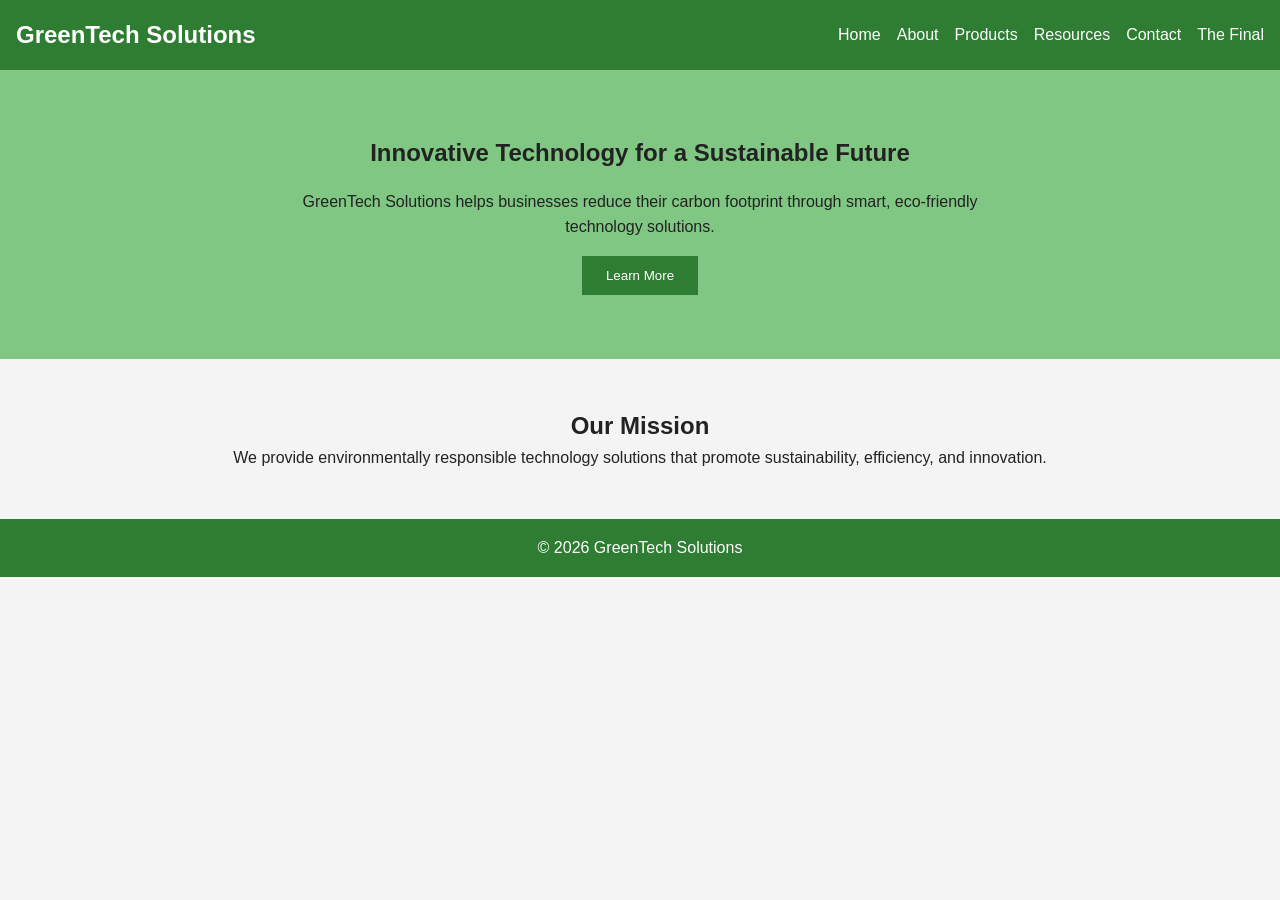
==== index.html @ cf6150cc "Added homepage structure and CSS" ====
<!DOCTYPE html>
<html lang="en">

<head>
    <meta charset="UTF-8">
    <meta name="viewport" content="width=device-width, initial-scale=1.0">
    <title>GreenTech Solutions</title>

    <link rel="stylesheet" href="css/style.css">
</head>

<body>

    <header>
        <nav>
            <h1>GreenTech Solutions</h1>

            <ul>
                <li><a href="index.html">Home</a></li>
                <li><a href="about.html">About</a></li>
                <li><a href="products.html">Products</a></li>
                <li><a href="blog.html">Resources</a></li>
                <li><a href="contact.html">Contact</a></li>
                <li><a href="final.html">The Final</a></li>
            </ul>
        </nav>
    </header>

    <main>

        <section class="hero">

            <h2>Innovative Technology for a Sustainable Future</h2>

            <p>
                GreenTech Solutions helps businesses reduce their carbon footprint
                through smart, eco-friendly technology solutions.
            </p>

            <button>Learn More</button>

        </section>

        <section class="mission">

            <h2>Our Mission</h2>

            <p>
                We provide environmentally responsible technology solutions that
                promote sustainability, efficiency, and innovation.
            </p>

        </section>

    </main>

    <footer>

        <p>&copy; 2026 GreenTech Solutions</p>

    </footer>

    <script src="js/script.js"></script>

</body>

</html>
---- css/style.css ----
* {
    margin: 0;
    padding: 0;
    box-sizing: border-box;
}

body {
    font-family: Arial, sans-serif;
    line-height: 1.6;
    background-color: #f4f4f4;
    color: #222;
}

header {
    background-color: #2E7D32;
    padding: 1rem;
}

nav {
    display: flex;
    justify-content: space-between;
    align-items: center;
}

nav h1 {
    color: white;
}

nav ul {
    display: flex;
    list-style: none;
    gap: 1rem;
}

nav a {
    color: white;
    text-decoration: none;
}

.hero {
    text-align: center;
    padding: 4rem 2rem;
    background-color: #81C784;
}

.hero h2 {
    margin-bottom: 1rem;
}

.hero p {
    max-width: 700px;
    margin: auto;
}

button {
    margin-top: 1rem;
    padding: 0.75rem 1.5rem;
    border: none;
    background-color: #2E7D32;
    color: white;
    cursor: pointer;
}

.mission {
    padding: 3rem 2rem;
    text-align: center;
}

footer {
    background-color: #2E7D32;
    color: white;
    text-align: center;
    padding: 1rem;
}
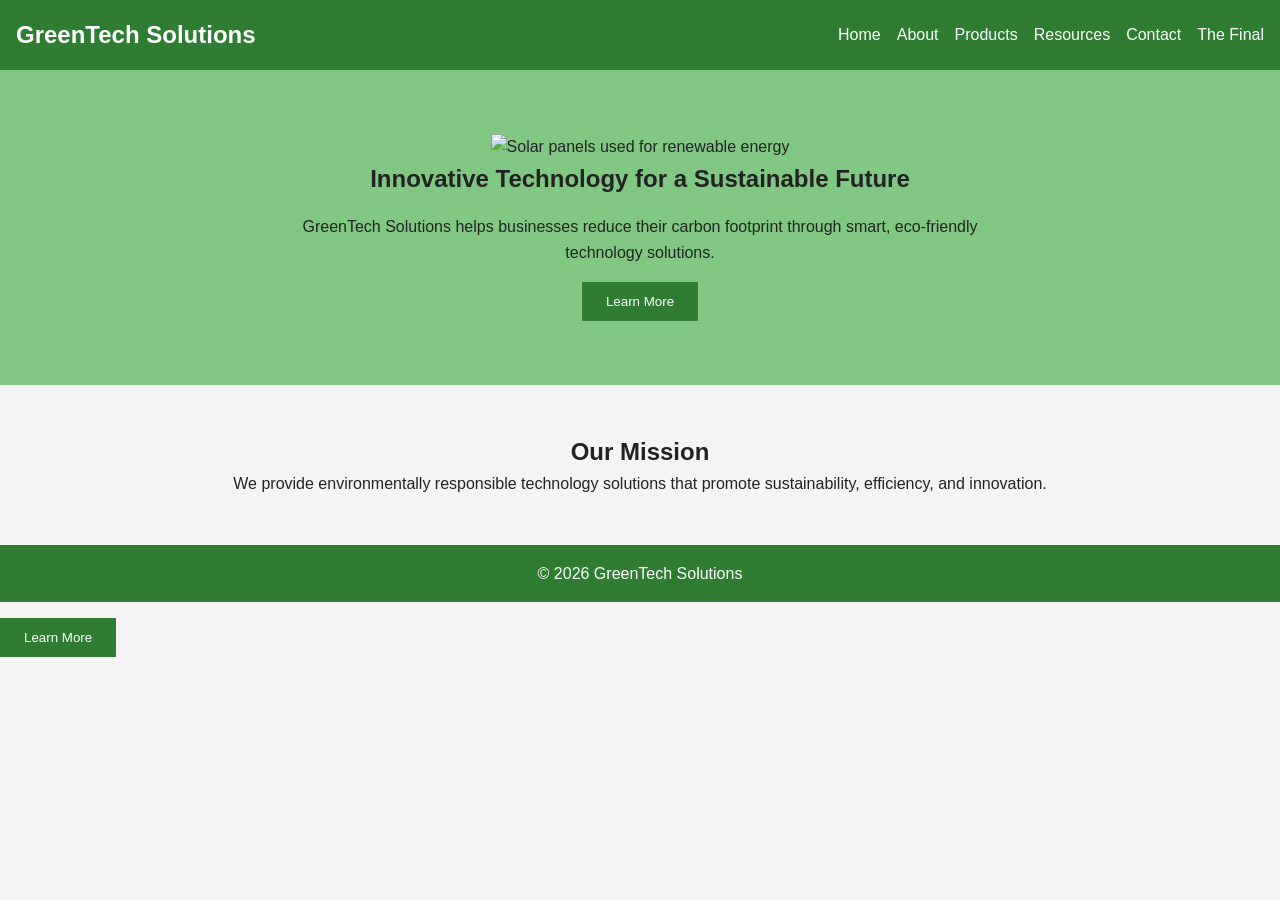
==== commit 0b9cf515: "Update image" ====
--- a/index.html
+++ b/index.html
@@ -29,6 +29,8 @@
     <main>
 
         <section class="hero">
+
+            <img src="images/solar-panels.webp" alt="Solar panels used for renewable energy">
 
             <h2>Innovative Technology for a Sustainable Future</h2>
 
@@ -64,4 +66,8 @@
 
 </body>
 
-</html>+</html>
+
+<button aria-label="Learn more about GreenTech Solutions">
+    Learn More
+</button>
--- a/css/style.css
+++ b/css/style.css
@@ -71,4 +71,30 @@
     color: white;
     text-align: center;
     padding: 1rem;
+}
+
+@media (max-width: 768px) {
+
+    nav {
+        flex-direction: column;
+        text-align: center;
+    }
+
+    nav ul {
+        flex-direction: column;
+        margin-top: 1rem;
+    }
+
+    .hero {
+        padding: 2rem 1rem;
+    }
+
+    .hero h2 {
+        font-size: 1.8rem;
+    }
+
+    .mission {
+        padding: 2rem 1rem;
+    }
+
 }
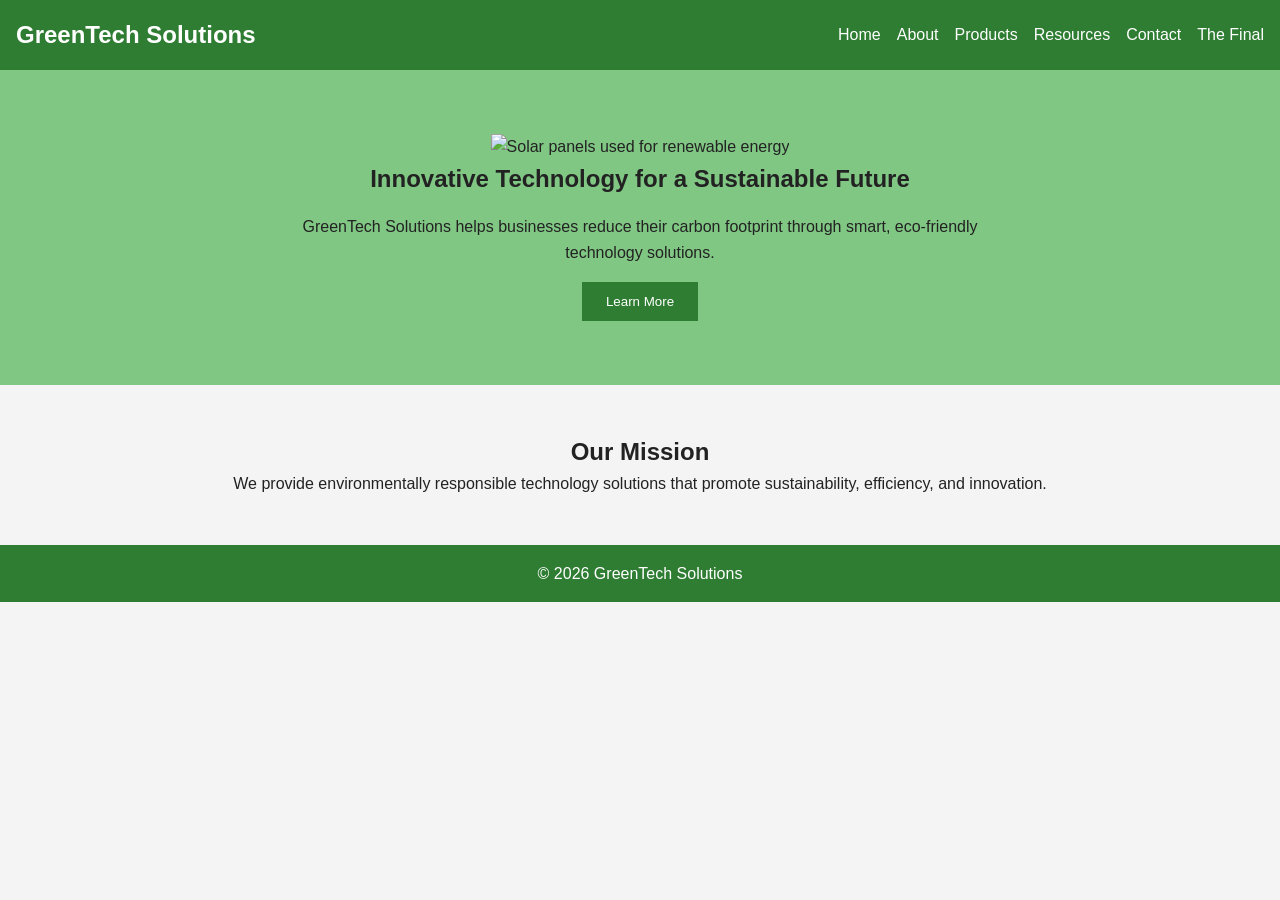
==== commit adf1865b: "Improved JavaScript functionality and form validation" ====
--- a/index.html
+++ b/index.html
@@ -11,8 +11,12 @@
 
 <body>
 
-    <header>
-        <nav>
+    <a href="#main-content" class="skip-link">
+        Skip to main content
+    </a>
+
+    <header role="banner">
+        <nav role="navigation" aria-label="Main navigation">
             <h1>GreenTech Solutions</h1>
 
             <ul>
@@ -26,20 +30,22 @@
         </nav>
     </header>
 
-    <main>
+    <main id="main-content" role="main">
 
         <section class="hero">
 
-            <img src="images/solar-panels.webp" alt="Solar panels used for renewable energy">
+    <img src="images/solar-panel.png" alt="Solar panels used for renewable energy">
 
-            <h2>Innovative Technology for a Sustainable Future</h2>
+    <h2>Innovative Technology for a Sustainable Future</h2>
 
-            <p>
-                GreenTech Solutions helps businesses reduce their carbon footprint
-                through smart, eco-friendly technology solutions.
-            </p>
+    <p>
+        GreenTech Solutions helps businesses reduce their carbon footprint
+        through smart, eco-friendly technology solutions.
+    </p>
 
-            <button>Learn More</button>
+    <button aria-label="Learn more about GreenTech Solutions">
+        Learn More
+    </button>
 
         </section>
 
@@ -68,6 +74,3 @@
 
 </html>
 
-<button aria-label="Learn more about GreenTech Solutions">
-    Learn More
-</button>
--- a/css/style.css
+++ b/css/style.css
@@ -97,4 +97,108 @@
         padding: 2rem 1rem;
     }
 
+}
+
+.product-grid {
+    display: grid;
+    grid-template-columns: repeat(auto-fit, minmax(250px, 1fr));
+    gap: 1.5rem;
+    padding: 2rem;
+}
+
+.product-card {
+    background: white;
+    padding: 1rem;
+    border-radius: 10px;
+    text-align: center;
+}
+
+.product-card img {
+    width: 100%;
+    border-radius: 8px;
+}
+
+.products-header {
+    text-align: center;
+    padding: 2rem;
+}
+
+#searchBar {
+    margin-top: 1rem;
+    padding: 0.5rem;
+    width: 60%;
+    max-width: 400px;
+}
+
+@media (max-width: 768px) {
+
+    nav {
+        flex-direction: column;
+        text-align: center;
+    }
+
+    nav ul {
+        flex-direction: column;
+        padding: 0;
+    }
+
+    nav ul li {
+        margin: 0.5rem 0;
+    }
+
+    .hero {
+        flex-direction: column;
+        text-align: center;
+    }
+
+    .product-grid {
+        grid-template-columns: 1fr;
+        padding: 1rem;
+    }
+
+    .product-card {
+        margin-bottom: 1rem;
+    }
+
+}
+
+.skip-link {
+    position: absolute;
+    left: -999px;
+}
+
+.skip-link:focus {
+    left: 10px;
+    top: 10px;
+    background: white;
+    color:black
+    padding: 10px;
+    z-index: 1000;
+}
+
+.contact-section {
+    max-width: 700px;
+    margin: auto;
+    padding: 2rem;
+}
+
+.contact-section form {
+    display: flex;
+    flex-direction: column;
+}
+
+.contact-section label {
+    margin-top: 1rem;
+    font-weight: bold;
+}
+
+.contact-section input,
+.contact-section textarea {
+    padding: 0.75rem;
+    margin-top: 0.5rem;
+}
+
+#formMessage {
+    margin-top: 1rem;
+    font-weight: bold;
 }
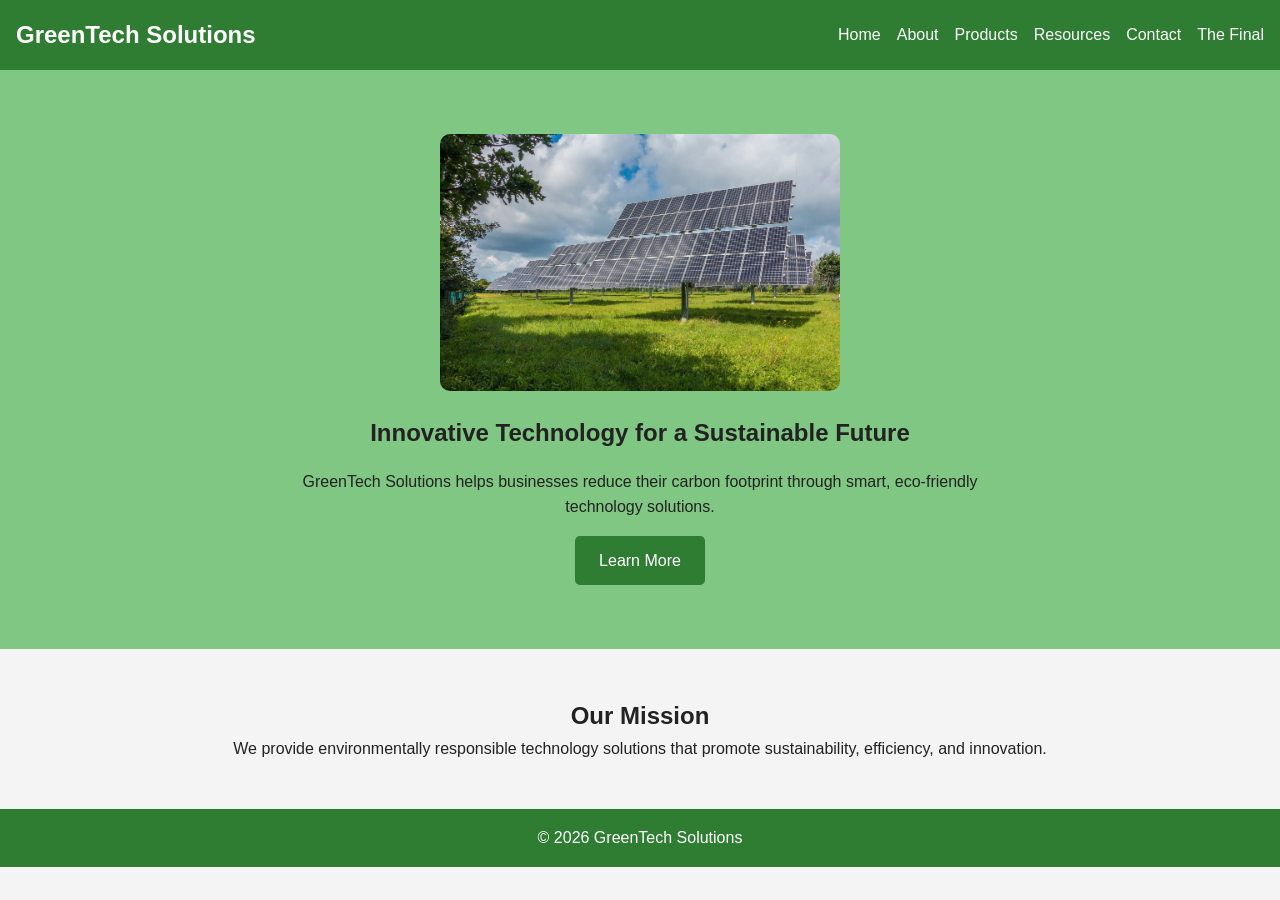
==== commit a7639a6d: "Updated product and blog images with correct file names" ====
--- a/index.html
+++ b/index.html
@@ -32,9 +32,9 @@
 
     <main id="main-content" role="main">
 
-        <section class="hero">
+    <section class="hero">
 
-    <img src="images/solar-panel.png" alt="Solar panels used for renewable energy">
+    <img src="images/solar-panels.webp" alt="Solar panels used for renewable energy">
 
     <h2>Innovative Technology for a Sustainable Future</h2>
 
@@ -43,11 +43,11 @@
         through smart, eco-friendly technology solutions.
     </p>
 
-    <button aria-label="Learn more about GreenTech Solutions">
-        Learn More
-    </button>
+    <a href="about.html" class="button" aria-label="Learn more about GreenTech Solutions">
+    Learn More
+    </a>
 
-        </section>
+    </section>
 
         <section class="mission">
 
@@ -72,5 +72,4 @@
 
 </body>
 
-</html>
-
+</html>
--- a/css/style.css
+++ b/css/style.css
@@ -130,38 +130,6 @@
     max-width: 400px;
 }
 
-@media (max-width: 768px) {
-
-    nav {
-        flex-direction: column;
-        text-align: center;
-    }
-
-    nav ul {
-        flex-direction: column;
-        padding: 0;
-    }
-
-    nav ul li {
-        margin: 0.5rem 0;
-    }
-
-    .hero {
-        flex-direction: column;
-        text-align: center;
-    }
-
-    .product-grid {
-        grid-template-columns: 1fr;
-        padding: 1rem;
-    }
-
-    .product-card {
-        margin-bottom: 1rem;
-    }
-
-}
-
 .skip-link {
     position: absolute;
     left: -999px;
@@ -171,9 +139,9 @@
     left: 10px;
     top: 10px;
     background: white;
-    color:black
+    color: black;
     padding: 10px;
-    z-index: 1000;
+    z-index: index 1000;
 }
 
 .contact-section {
@@ -201,4 +169,113 @@
 #formMessage {
     margin-top: 1rem;
     font-weight: bold;
+}
+
+.about-hero,
+.company-story,
+.timeline {
+
+    padding: 2rem;
+    max-width: 900px;
+    margin: auto;
+
+}
+
+.timeline ul {
+
+    list-style-type: none;
+    padding: 0;
+
+}
+
+.timeline li {
+
+    background: #f4f4f4;
+    margin: 1rem 0;
+    padding: 1rem;
+    border-left: 5px solid green;
+
+}
+
+.hero img {
+    max-width: 400px;
+    width: 100%;
+    border-radius: 10px;
+    margin-bottom: 1rem;
+}
+
+nav a:hover {
+    text-decoration: underline;
+}
+
+button:hover {
+    opacity: 0.9;
+}
+
+.blog-header {
+
+    text-align: center;
+    padding: 2rem;
+
+}
+
+.blog-grid {
+
+    display: grid;
+    grid-template-columns: repeat(auto-fit, minmax(250px, 1fr));
+    gap: 1.5rem;
+    padding: 2rem;
+
+}
+
+.blog-card {
+
+    background: white;
+    border-radius: 10px;
+    padding: 1rem;
+    text-align: center;
+
+}
+
+.blog-card img {
+
+    width: 100%;
+    border-radius: 8px;
+    margin-bottom: 1rem;
+
+}
+
+.final-section {
+
+    max-width: 900px;
+    margin: auto;
+    padding: 2rem;
+
+}
+
+.final-section ul {
+
+    margin-top: 1rem;
+    padding-left: 2rem;
+
+}
+
+.final-section li {
+
+    margin-bottom: 0.5rem;
+
+}
+
+.button {
+    display: inline-block;
+    margin-top: 1rem;
+    padding: 0.75rem 1.5rem;
+    background-color: #2E7D32;
+    color: white;
+    text-decoration: none;
+    border-radius: 5px;
+}
+
+.button:hover {
+    opacity: 0.9;
 }
